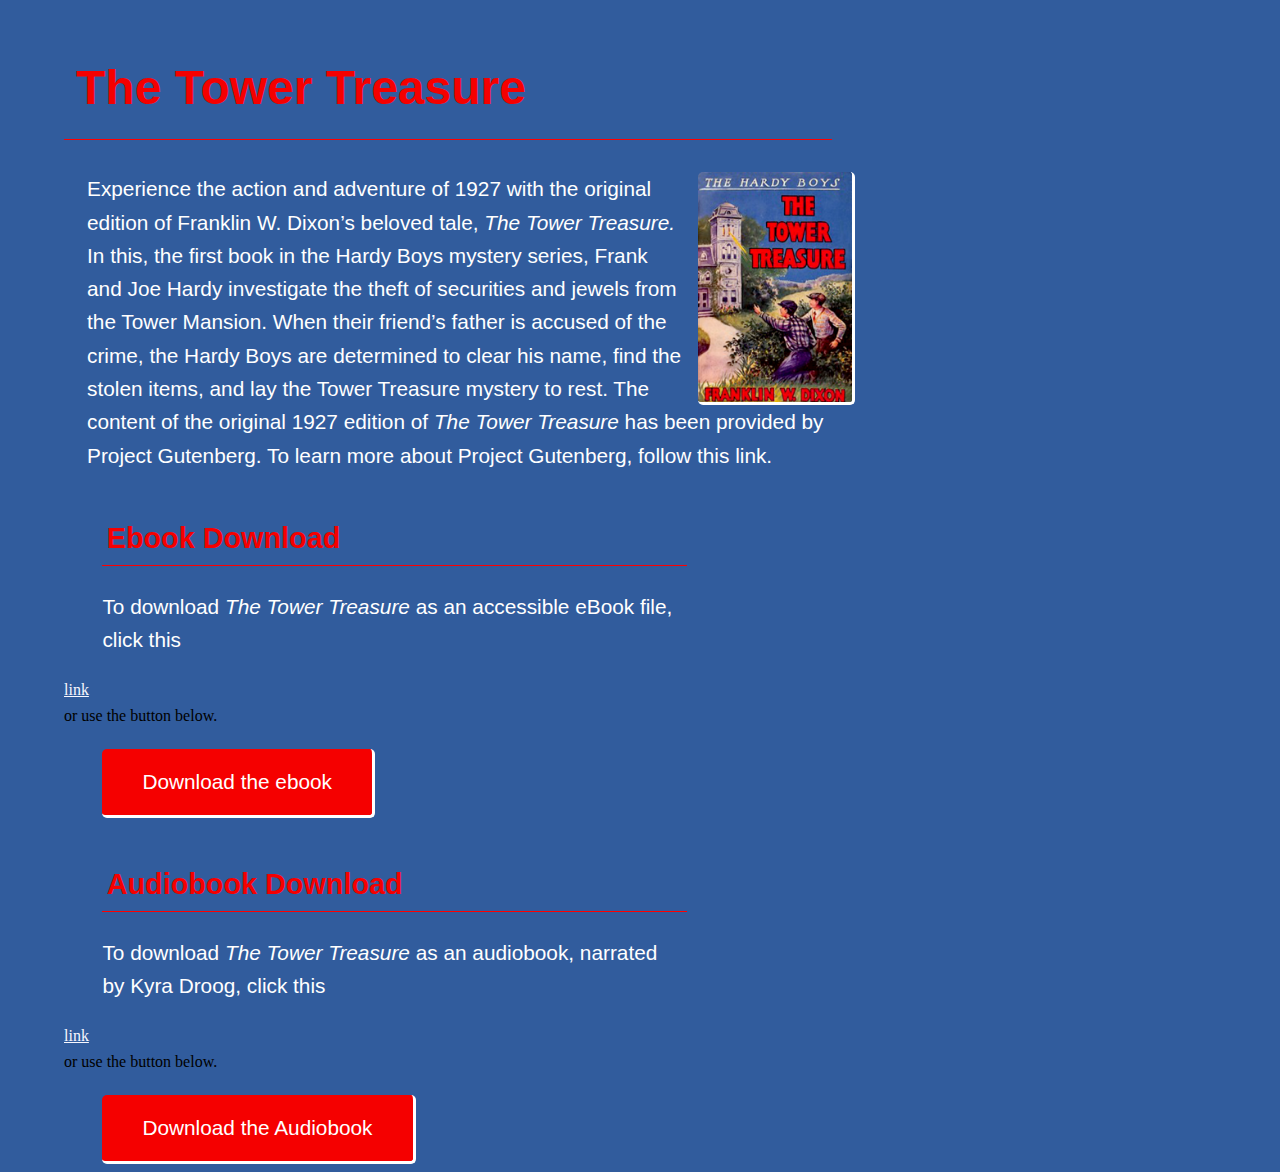
==== index.html @ 66703791 "." ====
<html lang="en">
  <head>
    <meta charset="UTF-8">
    <meta name="viewport" content="width=device-width, initial-scale=1.0">
    <title>Document</title>
    <link rel="stylesheet" href="WebsiteStyle.css">
  </head>
<body>
<h1>The Tower Treasure</h1>
<p id="General"><img src="TowerTreasureCover.jpg" alt="Black and white image of Frank Hardy holding a wig, with his brother Joe standing behind him looking over his shoulder."id="Cover">
Experience the action and adventure of 1927 with the original edition of Franklin W. Dixon’s beloved tale, <em>The Tower Treasure.</em> In this, the first book in the Hardy Boys mystery series, Frank and Joe Hardy investigate the theft of securities and jewels from the Tower Mansion. When their friend’s father is accused of the crime, the Hardy Boys are determined to clear his name, find the stolen items, and lay the Tower Treasure mystery to rest. 
The content of the original 1927 edition of <em>The Tower Treasure</em> has been provided by Project Gutenberg. To learn more about Project Gutenberg, follow this link. 
  
</p>

<h2>Ebook Download</h2>
<p>To download <em>The Tower Treasure</em> as an accessible eBook file, click this <div class="customlink"><a href=”https://github.com/k1mvn/Team-Thistle/blob/main/TheTowerTreasure.epub”>link</a></div> or use the button below. </p>
<a href="https://github.com/k1mvn/Team-Thistle/blob/main/TheTowerTreasure.epub" class="button">Download the ebook</a>

<h2>Audiobook Download</h2>
<p>To download <em>The Tower Treasure</em> as an audiobook, narrated by Kyra Droog, click this <div class="customlink"><a href=”https://github.com/k1mvn/Team-Thistle/blob/main/TheTowerTreasure.epub”>link</a></div> or use the button below. </p>
<a href="https://github.com/k1mvn/Team-Thistle/blob/main/TheTowerTreasure.epub" class="button">Download the Audiobook</a>
</body>
</html>
---- WebsiteStyle.css ----
body {
  background-color: #315c9d;
  width: 60%;
  margin-left: 5%;
  margin-right: 15%;
  line-height: 160%;
}

h1 {
  font-family: "Titan One", Arial;
  font-size: 3em;
  font-weight: bold;
  line-height: 160%;
  color: #f50000;
  padding: 0.25em;
  margin-top: 5%;
  border-bottom: 1px red solid;
}

h2 {
  width: 75%;
  font-family: "Titan One", Arial;
  font-size: 1.8em;
  font-weight: bold;
  line-height: 160%;
  color: #f50000;
  padding: 0.15em;
  margin-top: 5%;
  margin-left: 5%;
  border-bottom: 1px red solid;
}

p {
  width: 75%;
  line-height: 160%;
  font-family: sans-serif;
  font-size: 1.3em;
  font-weight: normal;
  margin-left: 5%;
  color: white;
}

#general{
  width: 100%;
  font-family: sans-serif;
  font-size: 1.3em;
  font-weight: normal;
  margin-left: 3%;
  color: white;
}

img {
  float: right;
  margin: 0px 0px 15px 20px;
  border-right: 3px white solid;
  border-bottom: 3px white solid;
  border-radius: 5px;
  max-width: 20%;
  height: auto;
  aspect-ratio: initial;
}

#Cover {
  float: right;    
  margin: 0 0 0 15px;
}

.button {
  margin-left: 5%;
  aspect-ratio: auto;
  background-color: #f50000;
  border-right: 3px white solid;
  border-bottom: 3px white solid;
  border-radius: 5px;
  font-family: sans-serif;
  font-weight: normal;
  color: white;
  padding: 20px 40px;
  text-align: center;
  text-decoration: none;
  display: inline-block;
  font-size: 1.3em;
}

.customlink a:link {color:ghostwhite;}
.customlink a:visited {color:#f50000;}
.customlink a:hover {text-decoration:;color:#f50000;font-style:italic;}
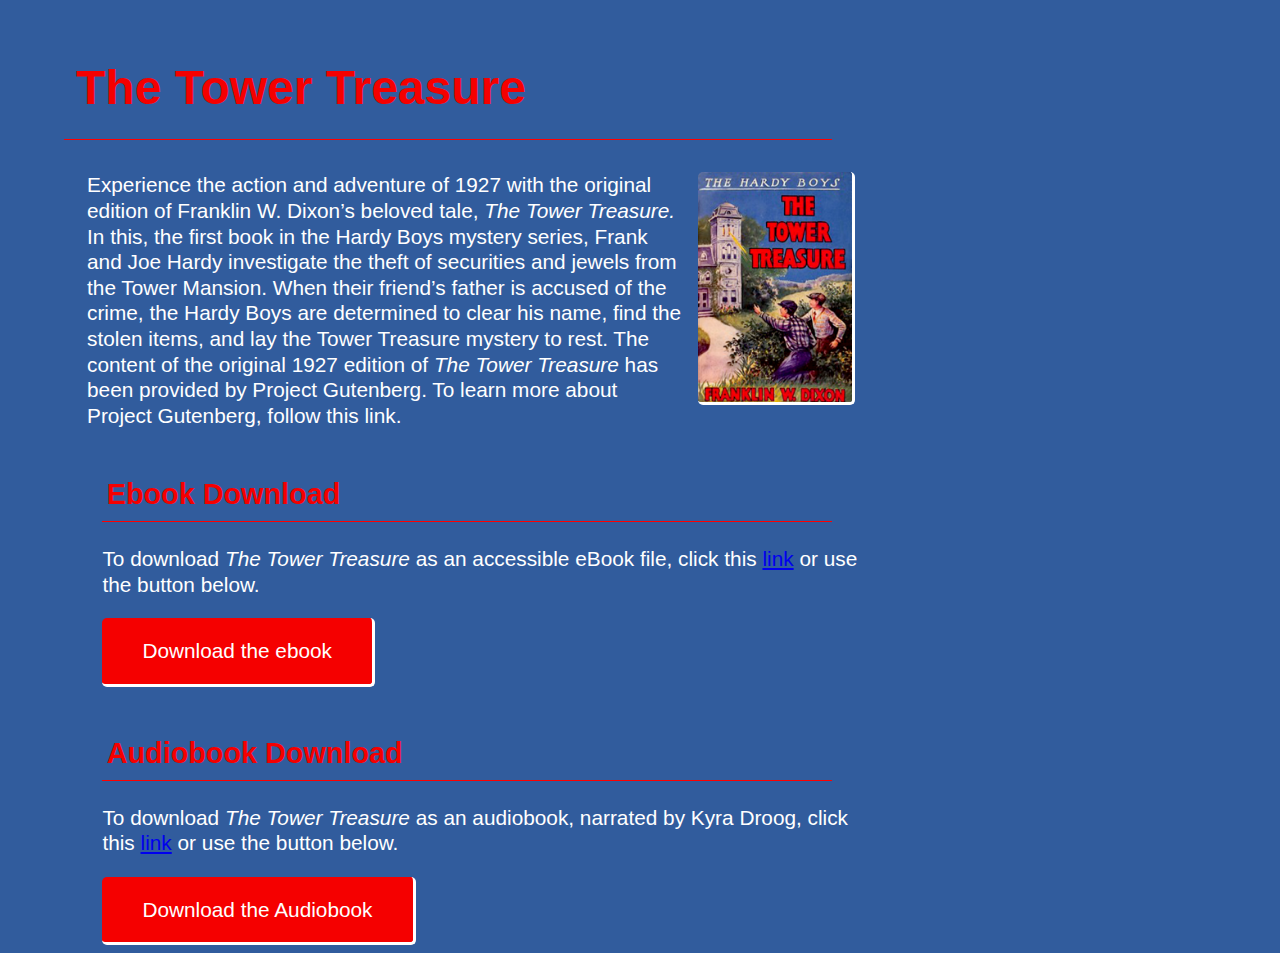
==== commit d3c6dd14: "." ====
--- a/index.html
+++ b/index.html
@@ -14,11 +14,11 @@
 </p>
 
 <h2>Ebook Download</h2>
-<p>To download <em>The Tower Treasure</em> as an accessible eBook file, click this <div class="customlink"><a href=”https://github.com/k1mvn/Team-Thistle/blob/main/TheTowerTreasure.epub”>link</a></div> or use the button below. </p>
-<a href="https://github.com/k1mvn/Team-Thistle/blob/main/TheTowerTreasure.epub" class="button">Download the ebook</a>
+<p>To download <em>The Tower Treasure</em> as an accessible eBook file, click this <a href=”https://github.com/k1mvn/Team-Thistle/blob/main/TheTowerTreasure.epub?raw=true” class="customlink">link</a> or use the button below. </p>
+<a href="https://github.com/k1mvn/Team-Thistle/blob/main/TheTowerTreasure.epub?raw=true" class="button">Download the ebook</a>
 
 <h2>Audiobook Download</h2>
-<p>To download <em>The Tower Treasure</em> as an audiobook, narrated by Kyra Droog, click this <div class="customlink"><a href=”https://github.com/k1mvn/Team-Thistle/blob/main/TheTowerTreasure.epub”>link</a></div> or use the button below. </p>
-<a href="https://github.com/k1mvn/Team-Thistle/blob/main/TheTowerTreasure.epub" class="button">Download the Audiobook</a>
+<p>To download <em>The Tower Treasure</em> as an audiobook, narrated by Kyra Droog, click this <a href=”https://github.com/k1mvn/Team-Thistle/blob/main/TheTowerTreasure.epub?raw=true” class="customlink">link</a> or use the button below. </p>
+<a href="https://github.com/k1mvn/Team-Thistle/blob/main/TheTowerTreasure.epub?raw=true" class="button">Download the Audiobook</a>
 </body>
 </html>
--- a/WebsiteStyle.css
+++ b/WebsiteStyle.css
@@ -18,7 +18,6 @@
 }
 
 h2 {
-  width: 75%;
   font-family: "Titan One", Arial;
   font-size: 1.8em;
   font-weight: bold;
@@ -31,8 +30,7 @@
 }
 
 p {
-  width: 75%;
-  line-height: 160%;
+  width: 100%;
   font-family: sans-serif;
   font-size: 1.3em;
   font-weight: normal;
@@ -82,6 +80,23 @@
   font-size: 1.3em;
 }
 
-.customlink a:link {color:ghostwhite;}
-.customlink a:visited {color:#f50000;}
-.customlink a:hover {text-decoration:;color:#f50000;font-style:italic;}+.customlink a:link {
+  font-family: sans-serif;
+  font-size: 1.3em;
+  font-weight: normal;
+  color:white;
+}
+
+.customlink a:visited {
+  font-family: sans-serif;
+  font-size: 1.3em;
+  font-style: normal;
+  color:#f50000;
+}
+
+.customlink a:hover {
+  font-family: sans-serif;
+  font-size: 1.3em;
+  color:#f50000;
+  font-style:italic;
+}
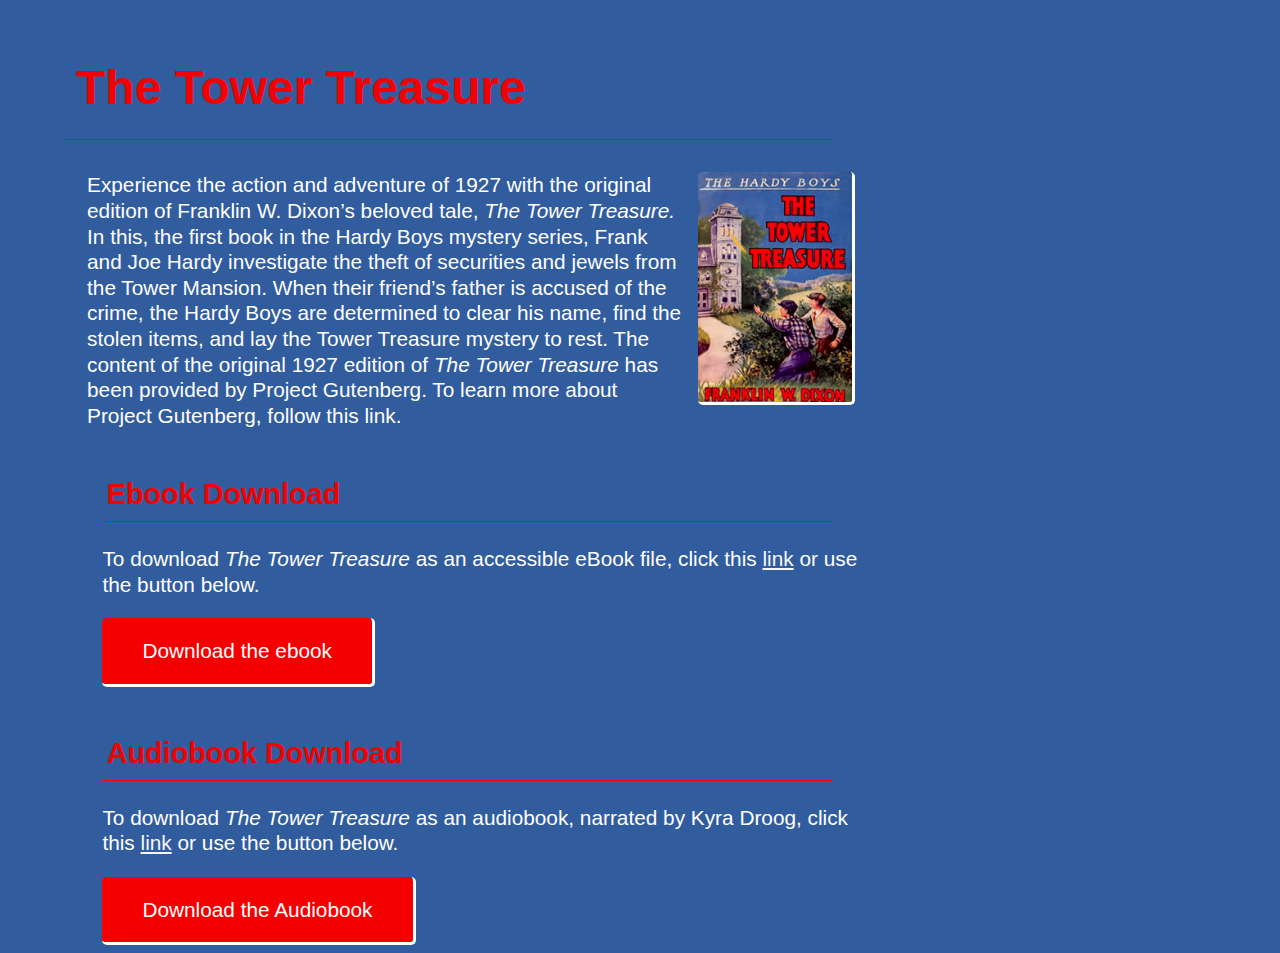
==== commit 81e3d427: "." ====
--- a/index.html
+++ b/index.html
@@ -14,11 +14,11 @@
 </p>
 
 <h2>Ebook Download</h2>
-<p>To download <em>The Tower Treasure</em> as an accessible eBook file, click this <a href=”https://github.com/k1mvn/Team-Thistle/blob/main/TheTowerTreasure.epub?raw=true” class="customlink">link</a> or use the button below. </p>
+<p>To download <em>The Tower Treasure</em> as an accessible eBook file, click this <a class="customlink" href="https://github.com/k1mvn/Team-Thistle/blob/main/TheTowerTreasure.epub?raw=true">link</a> or use the button below. </p>
 <a href="https://github.com/k1mvn/Team-Thistle/blob/main/TheTowerTreasure.epub?raw=true" class="button">Download the ebook</a>
 
 <h2>Audiobook Download</h2>
-<p>To download <em>The Tower Treasure</em> as an audiobook, narrated by Kyra Droog, click this <a href=”https://github.com/k1mvn/Team-Thistle/blob/main/TheTowerTreasure.epub?raw=true” class="customlink">link</a> or use the button below. </p>
+<p>To download <em>The Tower Treasure</em> as an audiobook, narrated by Kyra Droog, click this <a class="customlink" href="https://github.com/k1mvn/Team-Thistle/blob/main/TheTowerTreasure.epub?raw=true">link</a> or use the button below. </p>
 <a href="https://github.com/k1mvn/Team-Thistle/blob/main/TheTowerTreasure.epub?raw=true" class="button">Download the Audiobook</a>
 </body>
 </html>
--- a/WebsiteStyle.css
+++ b/WebsiteStyle.css
@@ -80,23 +80,7 @@
   font-size: 1.3em;
 }
 
-.customlink a:link {
-  font-family: sans-serif;
-  font-size: 1.3em;
-  font-weight: normal;
-  color:white;
-}
 
-.customlink a:visited {
-  font-family: sans-serif;
-  font-size: 1.3em;
-  font-style: normal;
-  color:#f50000;
-}
-
-.customlink a:hover {
-  font-family: sans-serif;
-  font-size: 1.3em;
-  color:#f50000;
-  font-style:italic;
-}
+a.customlink:link {color:whitesmoke;}
+a.customlink:visited {color:#f50000; font-size: 1.3em;}
+a.customlink:hover {color:#f50000; font-style:italic;}
